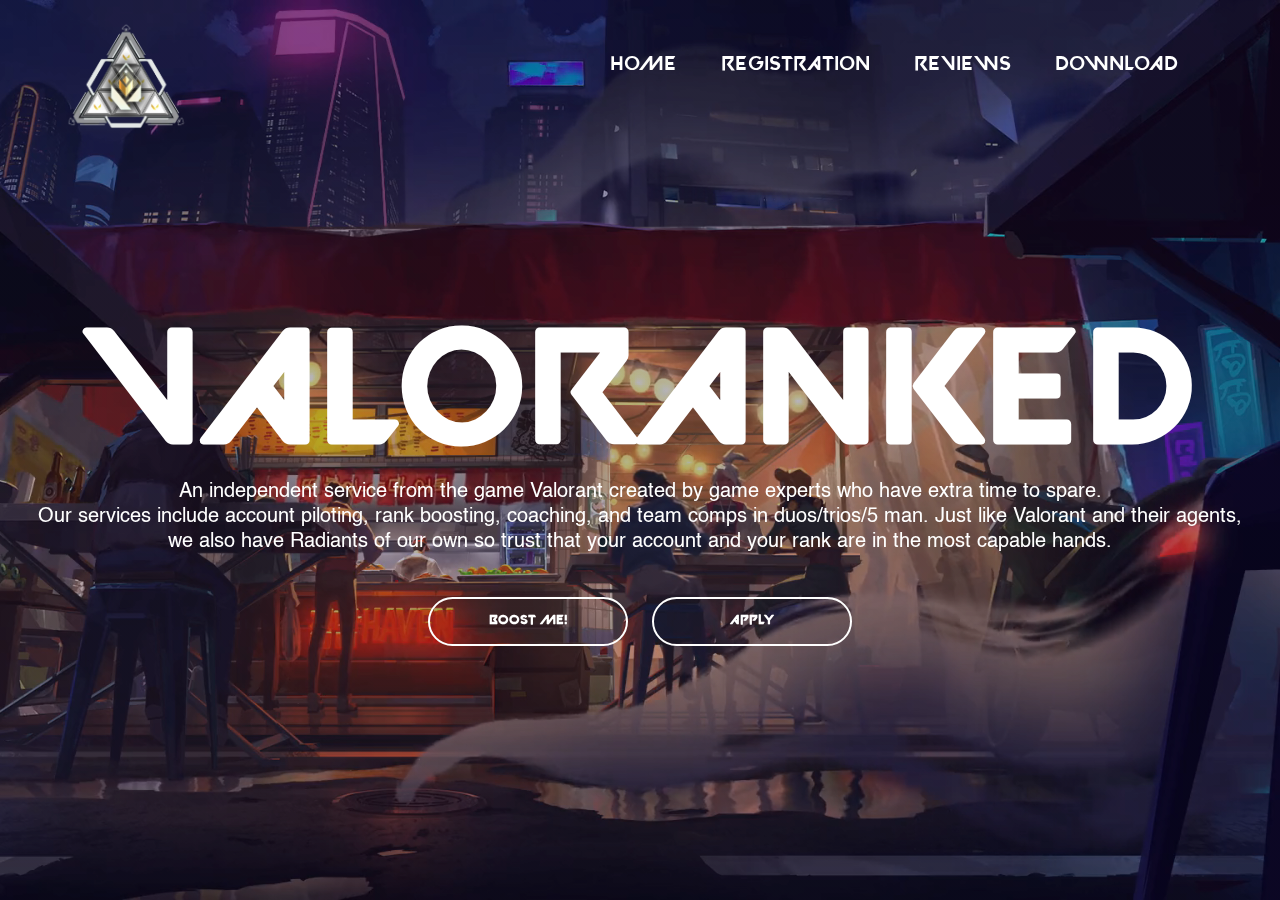
==== index.html @ be86ca3e "first commit" ====
<!DOCTYPE html>
<html>
<head>
	<meta name="viewport" content="width=device-width, initial-scale=1.0">
	<title>Website ni Hyra</title>
	<link rel="stylesheet" type="text/css" href="styles/styles.css"/>
</head>
<body>
	<div class="hero">
		<video autoplay loop muted plays-inline class="back-video">
			<source src="src/market.mp4" type="video/mp4">
		</video>
		<nav>
			<img src="src/logof.png" class="logo" width="40%">	
			<ul>
				<li><a href="index.html">Home</a></li>
				<li><a href="pages/registration.html">Registration</a></li>
				<li><a href="pages/reviews.html">Reviews</a></li>
				<li><a href="https://www.playvalorant.com/">Download</a></li>
			</ul>
		</nav>
	</div>
	<div class="content">
		<h1>VALORANKED</h1>
			<p>An independent service from the game Valorant created by game experts who have 
				extra time to spare.<br>Our services include account piloting, rank boosting, coaching, 
				and team comps in duos/trios/5 man. Just like Valorant and their agents,<br>we also have 
				Radiants of our own so trust that your account and your rank are in the most capable hands.</p>
			<br>
			<br>
			<div class="bot">
				<!--<a href="pages/gallery.html"><input type="button" value='BOOST ME!'></a>-->
				<button type="button" id="boost" style="font-family: 'vfont';"><span></span>BOOST ME!</button>
				<button type="button" id="apply" style="font-family: 'vfont';"><span></span>APPLY</button>
			</div>
	</div>
	<script>
		document.getElementById("boost").onclick=function(){
			location.href="pages/login.html";
		}
		document.getElementById("apply").onclick=function(){
			location.href="pages/apply.html";
		}
	</script>
</body>
</html>
---- styles/styles.css ----
@font-face {
    font-family: 'vfont';
    src: url(../src/vfont.ttf) format(truetype);
}
@font-face {
    font-family: 'Helvetica';
    src: url(../src/Helvetica.ttf) format(truetype);
}
*{
    margin: 0;
    padding: 0;
    box-sizing: border-box;
    font-family: Helvetica;
}
/**home page css**/
.hero{
    width: 100%;
    height: 100vh;
    background-image: linear-gradient(rgba(12,3,51,0.3),
    rgba(12,3,51,0.3));
    position: relative;
    padding: 0 5%;
    display: flex;
    align-items: center;
    justify-content: center;
}
nav{
    width: 100%;
    position: absolute;
    top: -20px;
    left: 0;
    padding: 20px 8%;
    display: flex;
    align-items: center;
    justify-content: space-between;
}
nav .logo{
    width: 130px;
    margin-left: -40px;
    margin-top: 20px;
}
.logo{
    cursor: pointer;
}
nav ul li{
    list-style: none;
    display: inline-block;
    margin-left: 40px;
    position: relative;
}
nav ul li::after{
    content: '';
    height: 3px;
    width: 0;
    background: maroon;
    position: absolute;
    left: 0;
    bottom: -8px;
    transition: 0.5s;
}
nav ul li:hover::after{
    width: 100%;
}
nav ul li a{
    text-decoration: none;
    color: #fff;
    font-size: 20px;
    text-transform: uppercase;
    font-family: 'vfont';
}
.content{
    width: 100%;
    position: absolute;
    top: 50%;
    transform: translateY(-50%);
    text-align: center;
    color: #fff;
}
.content h1{
    font-family: 'vfont', sans-serif;
    font-size: 160px;
    color: #fff;
    font-weight: 600;
    transition: 0.5s;
}
.content p{
    margin: -10px auto;
    font-weight: 100;
    line-height: 25px;
    font-family: 'Helvetica';
    font-size: 20px;
    color: #fff;
}
.content h1:hover{
    -webkit-text-stroke: 2px #fff;
    color: transparent;
}
.content a{
    text-decoration: none;
    display: inline-block;
    color: #fff;
    font-size: 24px;
    border: 2px solid #fff;
    padding: 14px 70px;
    border-radius: 50px;
    margin-top: 20px;
}
.bot button{
    width: 200px;
    padding: 15px 0;
    text-align: center;
    margin: 20px 10px;
    border-radius: 25px;
    font-weight: bold;
    border: 2px solid #fff;
    background: transparent;
    color: #fff;
    cursor: pointer;
    position: relative;
    overflow: hidden;
}
span{
    background: maroon;
    height: 100%;
    width: 0;
    border-radius: 25px;
    position: absolute;
    left: 0;
    bottom: 0;
    z-index: -1;
    transition: 0.5s;
}
button:hover span{
    width: 100%;
}
button:hover{
    border: none;
}
.back-video{
    position: absolute;
    right: 0;
    bottom: 0;
    z-index: -1;
}
@media (min-aspect-ratio: 16/9){
    .back-video{
        width: 100%;
        height: auto;
    }
}
@media (max-aspect-ratio: 16/9){
    .back-video{
        width: auto;
        height: 100%;
    }
}
@media only screen and (max-width: 768px) {
    .hero {
        height: auto;
        min-height: 100vh;
    }
    .back-video {
        position: relative;
    }
    .logo {
        width: 50%;
        margin-top: 20px;
    }
    nav {
        padding: 5px;
    }
    nav ul {
        flex-direction: column;
        align-items: flex-start;
    }
    nav li {
        margin-bottom: 10px;
    }
}
/**registration page css**/
.container{
    width: 100%;
    height: 100vh;
    background-image: linear-gradient(rgba(79, 24, 24, 0.8),rgba(79, 24, 24, 0.8)), url(../src/neon.png);
    background-position: center;
    background-size: cover;
    position: relative;
}
.form-box{
    width: 90%;
    max-width: 450px;
    position: absolute;
    top: 55%;
    left: 50%;
    transform: translate(-50%,-50%);
    background: #fff;
    padding: 50px 60px 70px;
    text-align: center;
}
.form-box h1{
    font-family: 'vfont';
    font-size: 30px;
    margin-bottom: 60px;
    color: maroon;
    position: relative;
}
.form-box h1::after{
    content: '';
    width: 30px;
    height: 4px;
    border-radius: 3px;
    background: maroon;
    position: absolute;
    bottom: -12px;
    left: 50%;
    transform: translateX(-50%);
}
.input-field{
    background: #abc5d1;
    margin: 15px 0;
    border-radius: 3px;
    display: flex;
    align-items: center;
    max-height: 65px;
    transition: max-height 0.5s;
    overflow: hidden;
}
input{
    width: 100%;
    background: transparent;
    border: 0;
    outline: 0;
    padding: 18px 15px;
}
.input-field i{
    margin-left: 15px;
    color: black;
}
form p{
    text-align: left;
    font-size: 13px;
}
form p a{
    text-decoration: none;
    color: maroon
}
.btn-field{
    width: 100%;
    display: flex;
    justify-content: space-between;
}
.btn-field button{
    flex-basis: 48%;
    background: maroon;
    color: #fff;
    height: 40px;
    border-radius: 20px;
    border: 0;
    outline: 0;
    cursor: pointer;
    transition: background 1s;
}
.input-group{
    height: 280px;
}
.btn-field button.disable{
    background: #abc5d1;
    color: #555;
}
/*services css*/
.products{
	font-size: 1.7rem;
	font-family: 'vfont', sans-serif;
	background: #2c3e50;
	color: #ececec;
	padding: 4rem;
    background-image: url(../src/gallery.jfif);
}

h2{
    font-family: 'vfont';
	text-align: center;
	margin-bottom: 5px;
	font-size: 8rem;
    margin-top: 55px;
    color: white;
}
h3{
    font-family: 'vfont';
	text-align: center;
	margin-bottom: 2rem;
	font-size: 20px;
    color: white;
    
}

.all-products{
	display: flex;
	align-items: center;
	justify-content: center;
	flex-wrap: wrap;
}

.product{
	overflow: hidden;
	background: #ffffff;
	color: #21201e;
	text-align: center;
	width: 110px;
	height: 200px;
	padding: 2rem;
	display: flex;
	flex-direction: column;
	align-items: center;
	justify-content: center;
	border-radius: 1.2rem;
	margin: 2rem;
}
.product img{
    width: 65px;
	margin: 1rem;
	transition: all 0.3s;
}

.product .product-title, .product .product-price{
	font-size: 15px;
}

.product:hover img{
	scale:  1.1;
}

.product:hover {
	box-shadow: 5px 15px 25px white;
}

.product a:link, .product a:visited{
	color: #ececec;
	display: inline-block;
	text-decoration: none;
	background-color: #C95B5A;
	padding: 1.2rem 3rem;
	border-radius: 1rem;
	margin-top: 1rem;
	font-size: 14px;
	transition: all 0.2s;
}

.product a:hover{
	transform: scale(1.1);
}
.product0{
	overflow: hidden;
	background: #555;
	color: #21201e;
	text-align: center;
	width: 110px;
	height: 200px;
	padding: 2rem;
	display: flex;
	flex-direction: column;
	align-items: center;
	justify-content: center;
	border-radius: 1.2rem;
	margin: 2rem;
}
.product0 img{
    width: 65px;
	margin: 1rem;
	transition: all 0.3s;
}

.product0 .product-title, .product0 .product-price{
	font-size: 15px;
    color: white;
}

.product0:hover img{
	scale:  1.1;
}

.product0:hover {
	box-shadow: 5px 15px 25px white;
}

.product0 a:link, .product0 a:visited{
	color: #ececec;
	display: inline-block;
	text-decoration: none;
	background-color: #693C3F;
	padding: 1.2rem 3rem;
	border-radius: 1rem;
	margin-top: 1rem;
	font-size: 14px;
	transition: all 0.2s;
}

.product0 a:hover{
	transform: scale(1.1);
}
/*login css*/
.form-box2{
    width: 90%;
    max-width: 450px;
    position: absolute;
    top: 55%;
    left: 50%;
    transform: translate(-50%,-50%);
    background: #fff;
    padding: 50px 60px 2px;
    text-align: center;
}
.form-box2 h1{
    font-family: 'vfont';
    font-size: 30px;
    margin-bottom: 20px;
    color: maroon;
    position: relative;
}
.form-box2 .btn-field{
    justify-content: center;
    position: relative;
    bottom: 70px;
}
.form-box2 .btn-field button{
    flex-basis: 48%;
    background: maroon;
    color: #fff;
    height: 40px;
    border-radius: 20px;
    border: 0;
    outline: 0;
    cursor: pointer;
}
/*reviews css*/

.testimonials{
  padding: 40px 0;
  text-align: center;
  font-family: 'vfont';
  background-image: url(../src/gallery.jfif);
}
.inner{
  max-width: 1200px;
  margin: auto;
  overflow: hidden;
  padding: 0 20px;
}
h1{
    margin-top: 80px;
    font-family: 'vfont';
    color: white;
    font-size: 90px;
}

.border{
  width: 160px;
  height: 5px;
  background: maroon;
  margin: 5px auto;
}

.row{
  display: flex;
  flex-wrap: wrap;
  justify-content: center;
}
.col{
  flex: 33.33%;
  max-width: 33.33%;
  box-sizing: border-box;
  padding: 15px;
}
.testimonial{
  background: #fff;
  padding: 50px;
}
.testimonial img{
  width: 100px;
  height: 100px;
  border-radius: 50%;
}
.testimonial #brim{
    width: 300px;
    height: 300px;
    border-radius: 10%;
}
.name{
  font-size: 20px;
  text-transform: uppercase;
  margin: 20px 0;
  font-family: 'vfont';
}
.stars{
  color: maroon;
  margin-bottom: 20px;
}
@media screen and (max-width:960px) {
.col{
  flex: 100%;
  max-width: 80%;
}
}

@media screen and (max-width:600px) {
.col{
  flex: 100%;
  max-width: 100%;
}
}

/*apply css*/
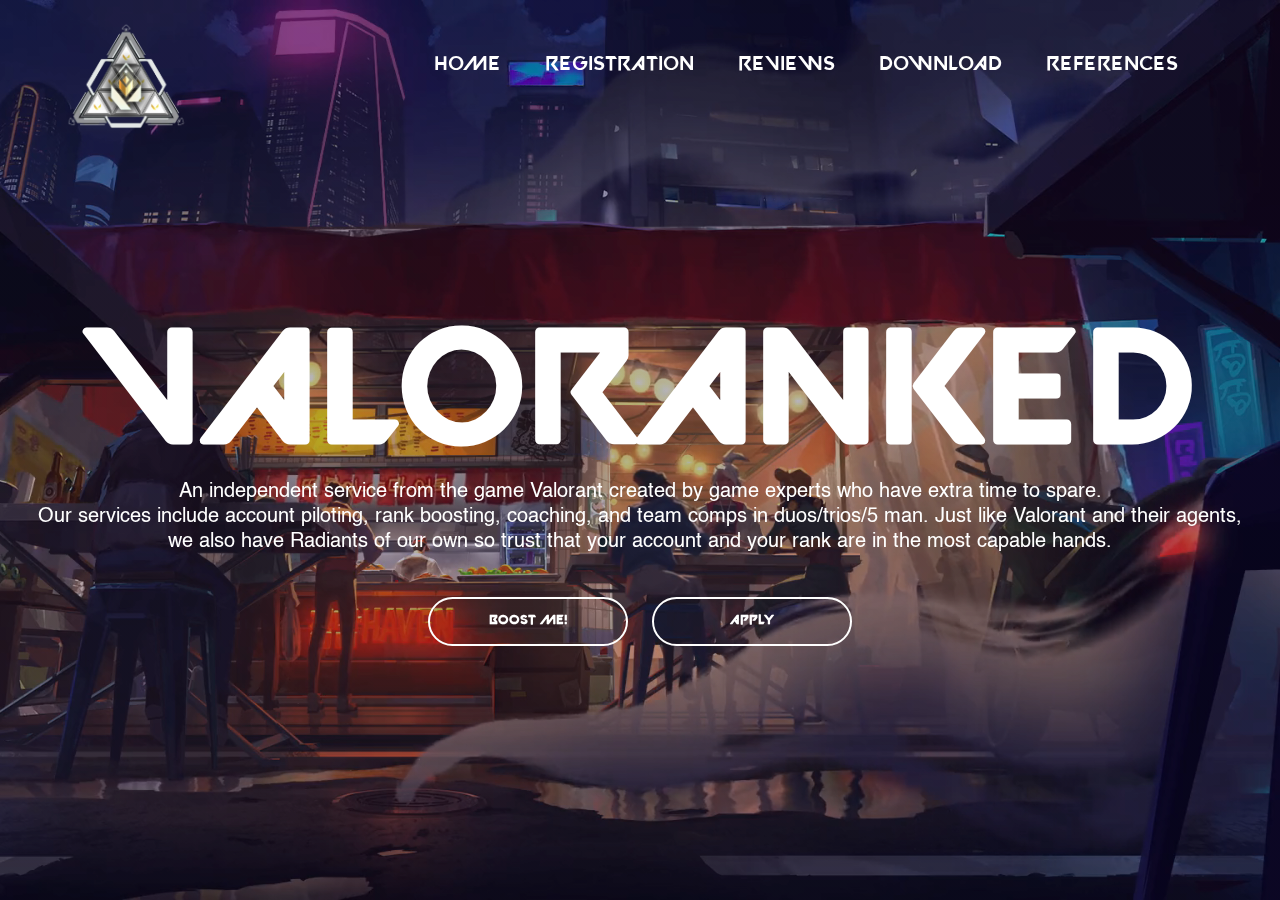
==== commit 3f529635: "Update index.html" ====
--- a/index.html
+++ b/index.html
@@ -17,6 +17,7 @@
 				<li><a href="pages/registration.html">Registration</a></li>
 				<li><a href="pages/reviews.html">Reviews</a></li>
 				<li><a href="https://www.playvalorant.com/">Download</a></li>
+				<li><a href="pages/ref.html">References</a></li>
 			</ul>
 		</nav>
 	</div>
@@ -43,4 +44,4 @@
 		}
 	</script>
 </body>
-</html>+</html>
--- a/styles/styles.css
+++ b/styles/styles.css
@@ -508,5 +508,9 @@
   max-width: 100%;
 }
 }
-
-/*apply css*/
+/*ref css*/
+.testimonial0 ul li{
+    font-size: 20px;
+    color: white;
+    text-align: left;
+}
